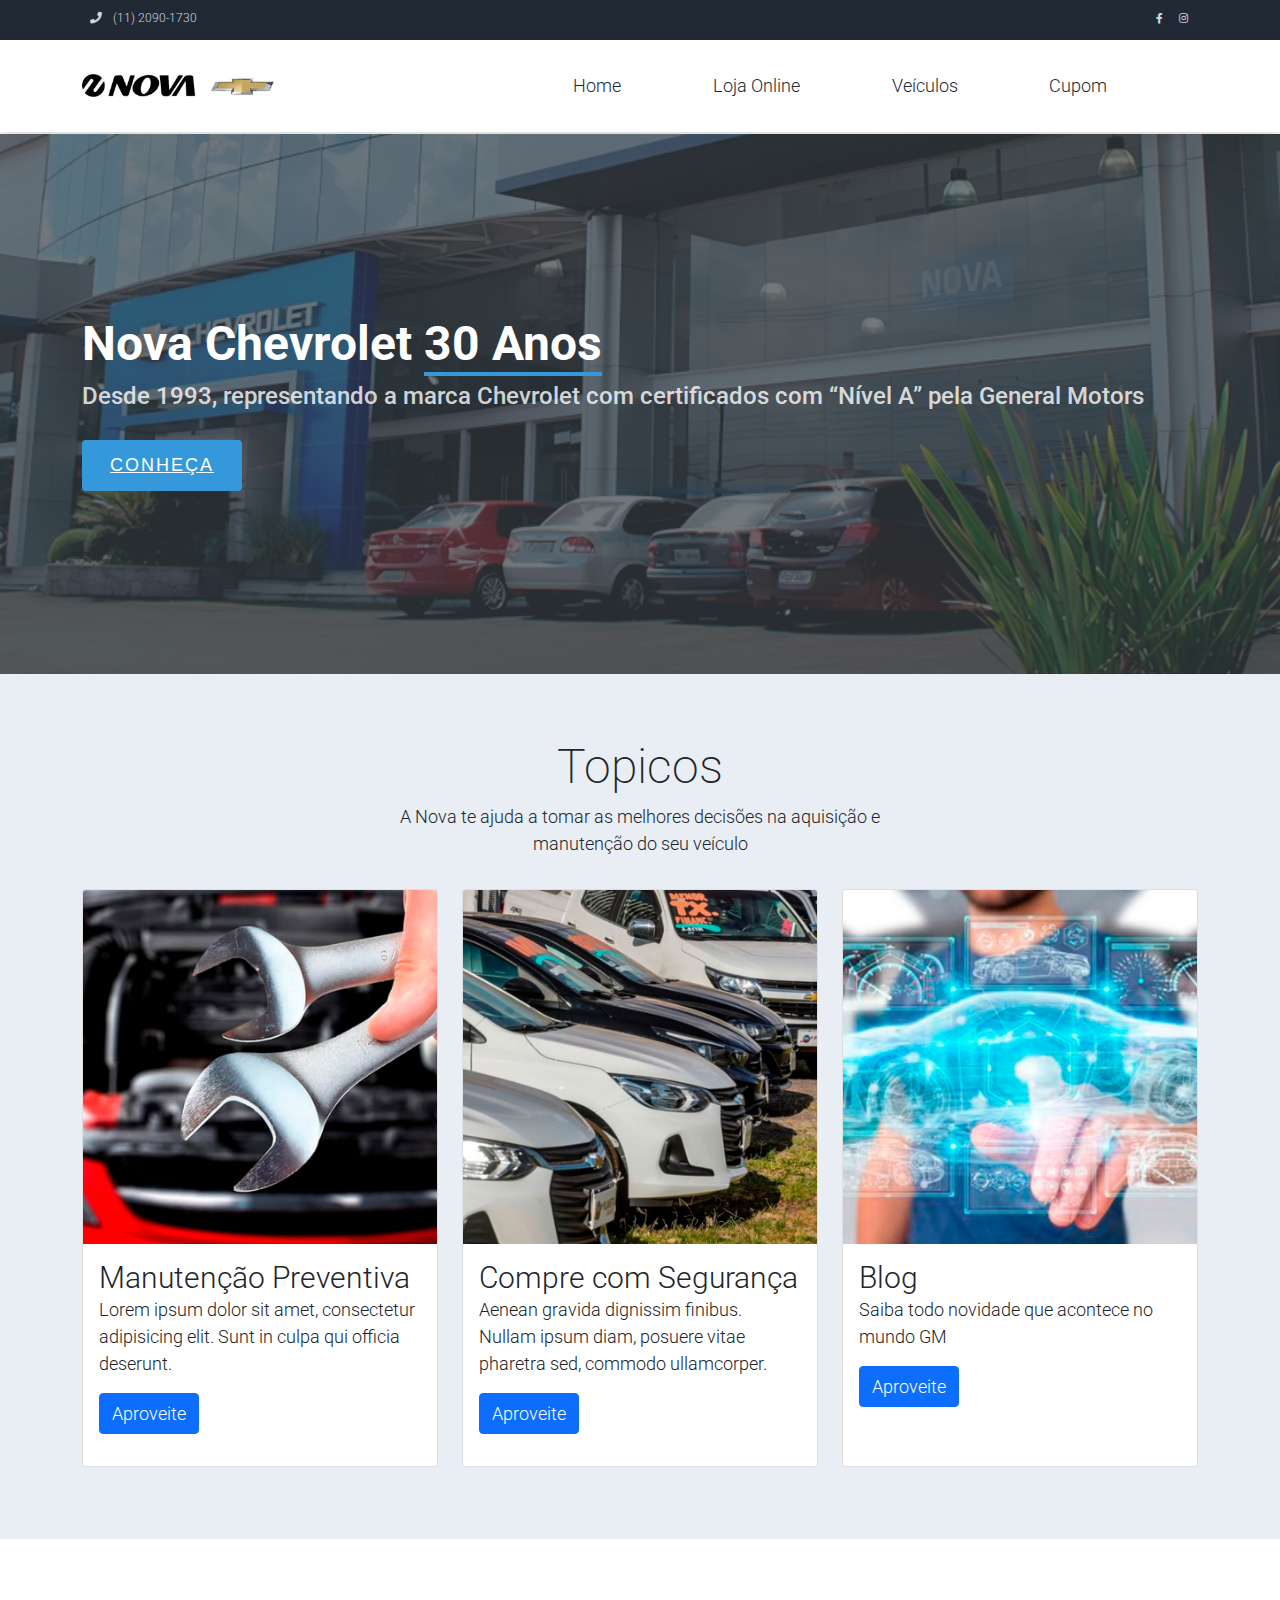
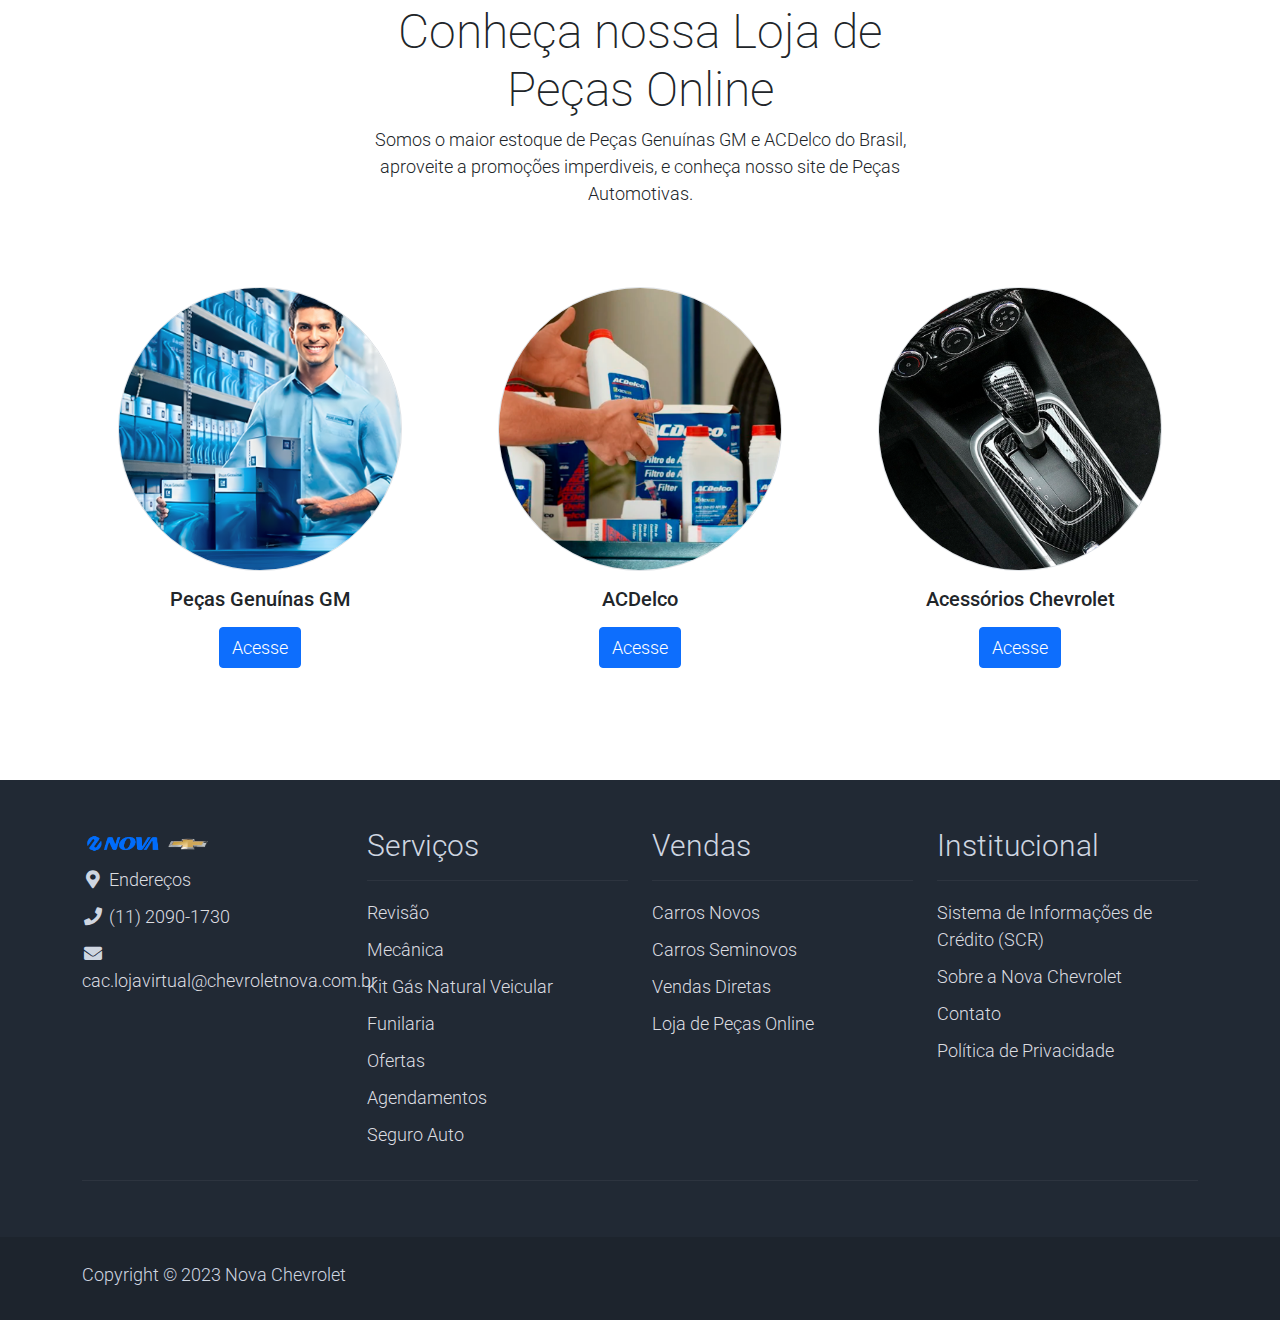
==== index.html @ c697d693 "First Commit" ====
<!DOCTYPE html>
<html lang="en">

<head>
    <title>Zay Shop eCommerce HTML CSS Template</title>
    <meta charset="utf-8">
    <meta name="viewport" content="width=device-width, initial-scale=1">

    <link rel="apple-touch-icon" href="assets/img/apple-icon.png">
    <link rel="shortcut icon" type="image/x-icon" href="assets/img/favicon.ico">

    <link rel="stylesheet" href="assets/css/bootstrap.min.css">
    <link rel="stylesheet" href="assets/css/templatemo.css">
    <link rel="stylesheet" href="assets/css/custom.css">

    <!-- Load fonts style after rendering the layout styles -->
    <link rel="stylesheet" href="https://fonts.googleapis.com/css2?family=Roboto:wght@100;200;300;400;500;700;900&display=swap">
    <link rel="stylesheet" href="assets/css/fontawesome.min.css">
<!--
    
TemplateMo 559 Zay Shop

https://templatemo.com/tm-559-zay-shop

-->
</head>

<body>
    <!-- Start Top Nav -->
    <nav class="navbar navbar-expand-lg bg-dark navbar-light d-none d-lg-block" id="templatemo_nav_top">
        <div class="container text-light">
            <div class="w-100 d-flex justify-content-between">
                <div>
                    <i class="fa fa-phone mx-2"></i>
                    <a class="navbar-sm-brand text-light text-decoration-none" href="tel:(11)2090-1730">(11) 2090-1730</a>
                </div>
                <div>
                    <a class="text-light" href="https://www.facebook.com/novachevrolet/" target="_blank" rel="sponsored"><i class="fab fa-facebook-f fa-sm fa-fw me-2"></i></a>
                    <a class="text-light" href="https://instagram.com/chevroletnovabr" target="_blank"><i class="fab fa-instagram fa-sm fa-fw me-2"></i></a>
                                      
                </div>
            </div>
        </div>
    </nav>
    <!-- Close Top Nav -->


    <!-- Header -->
    <nav class="navbar navbar-expand-lg navbar-light shadow">
        <div class="container d-flex justify-content-between align-items-center">

            <a class="navbar-brand text-success logo h1 align-self-center" href="index.html">
                <img src="[data-uri]" class="img-fluid" width="50%" alt="logo">
            </a>

            <button class="navbar-toggler border-0" type="button" data-bs-toggle="collapse" data-bs-target="#templatemo_main_nav" aria-controls="navbarSupportedContent" aria-expanded="false" aria-label="Toggle navigation">
                <span class="navbar-toggler-icon"></span>
            </button>

            <div class="align-self-center collapse navbar-collapse flex-fill  d-lg-flex justify-content-lg-between" id="templatemo_main_nav">
                <div class="flex-fill">
                    <ul class="nav navbar-nav d-flex justify-content-between mx-lg-auto">
                        <li class="nav-item">
                            <a class="nav-link" href="index.html">Home</a>
                        </li>
                        <li class="nav-item">
                            <a class="nav-link" href="https://loja.chevroletnova.com.br/">Loja Online</a>
                        </li>
                        <li class="nav-item">
                            <a class="nav-link" href="https://www.chevroletnova.com.br/">Veículos</a>
                        </li>
                        <li class="nav-item">
                            <a class="nav-link" href="https://www.novapecachevrolet.com.br/cupom.html">Cupom</a>
                        </li>
                    </ul>
                </div>
                <div class="navbar align-self-center d-flex">
                    <div class="d-lg-none flex-sm-fill mt-3 mb-4 col-7 col-sm-auto pr-3">
                        <div class="input-group">
                            <input type="text" class="form-control" id="inputMobileSearch" placeholder="Search ...">
                            <div class="input-group-text">
                                <i class="fa fa-fw fa-search"></i>
                            </div>
                        </div>
                    </div>
                    
                </div>
            </div>

        </div>
    </nav>
    <!-- Close Header -->

    <!-- Modal -->
    <div class="modal fade bg-white" id="templatemo_search" tabindex="-1" role="dialog" aria-labelledby="exampleModalLabel" aria-hidden="true">
        <div class="modal-dialog modal-lg" role="document">
            <div class="w-100 pt-1 mb-5 text-right">
                <button type="button" class="btn-close" data-bs-dismiss="modal" aria-label="Close"></button>
            </div>
            <form action="" method="get" class="modal-content modal-body border-0 p-0">
                <div class="input-group mb-2">
                    <input type="text" class="form-control" id="inputModalSearch" name="q" placeholder="Search ...">
                    <button type="submit" class="input-group-text bg-success text-light">
                        <i class="fa fa-fw fa-search text-white"></i>
                    </button>
                </div>
            </form>
        </div>
    </div>



    <!-- Start Banner Hero -->
    <!---
    <div id="template-mo-zay-hero-carousel" class="carousel slide" data-bs-ride="carousel" id="car">
        <ol class="carousel-indicators">
            <li data-bs-target="#template-mo-zay-hero-carousel" data-bs-slide-to="0" class="active"></li>
            <li data-bs-target="#template-mo-zay-hero-carousel" data-bs-slide-to="1"></li>
            <li data-bs-target="#template-mo-zay-hero-carousel" data-bs-slide-to="2"></li>
        </ol>
        
    <div class="carousel-inner">
            <div class="carousel-item active">
                <div class="container">
                    <div class="row p-5">
                        <div class="mx-auto col-md-8 col-lg-6 order-lg-last">
                            <img class="img-fluid" src="./assets/img/30-ANOS-MENOR.png " alt="#">
                        </div>
                        <div class="col-lg-6 mb-0 d-flex align-items-center">
                            <div class="text-align-left align-self-center">
                                <h2 class="h2 text-success"><b>Nova Chevrolet</b> 30 anos</h2>
                                <h3 class="h2">Desde 1993 sendo excelência em vendas </h3>
                                <p>
                                    O Grupo Nova, que desde 1993, representa a marca Chevrolet conta com Unidades certificadas com “Nível A” pela General Motors nas cidades de São Paulo, Ribeirão Preto, Campinas e São José do Rio Preto <a rel="sponsored" class="text-success" href="https://templatemo.com" target="_blank"> Saiba mais</a>
                                   
                                </p>
                            </div>
                        </div>
                    </div>
                </div>
            </div>
            <div class="carousel-item">
                <div class="container">
                    <div class="row p-5">
                        <div class="mx-auto col-md-8 col-lg-6 order-lg-last">
                            <img class="img-fluid" src="./assets/img/banner_img_02.jpg" alt="">
                        </div>
                        <div class="col-lg-6 mb-0 d-flex align-items-center">
                            <div class="text-align-left">
                                <h1 class="h1">Manutenção Preventiva</h1>
                                <h3 class="h2">Saíba como evitar imprevistos</h3>
                                <p>
                                    Conselhos sobre a importância da manutenção, e orientações sobre verificações regulares, troca de óleo, inspeção de freios, pneus e outros componentes.
                                    <a rel="sponsored" class="text-success" href="https://templatemo.com" target="_blank"> Saiba mais</a>
                                </p>
                            </div>
                        </div>
                    </div>
                </div>
            </div>
            <div class="carousel-item">
                <div class="container">
                    <div class="row p-5">
                        <div class="mx-auto col-md-8 col-lg-6 order-lg-last">
                            <img class="img-fluid" src="./assets/img/banner_img_03.jpg" alt="">
                        </div>
                        <div class="col-lg-6 mb-0 d-flex align-items-center">
                            <div class="text-align-left">
                                <h1 class="h1">Dicas de Compra</h1>
                                <h3 class="h2">Manual prático do Cliente </h3>
                                <p>
                                    Saiba como realizar a verificação de histórico do veículo, avaliação do estado mecânico, troca de seu usado e outros conselhos práticos para uma compra inteligente
                                    <a rel="sponsored" class="text-primary" href="https://templatemo.com" target="_blank"> Saiba mais</a>
                                </p>
                            </div>
                        </div>
                    </div>
                </div>
            </div>
        </div>
        <a class="carousel-control-prev text-decoration-none w-auto ps-3" href="#template-mo-zay-hero-carousel" role="button" data-bs-slide="prev">
            <i class="fas fa-chevron-left"></i>
        </a>
        <a class="carousel-control-next text-decoration-none w-auto pe-3" href="#template-mo-zay-hero-carousel" role="button" data-bs-slide="next">
            <i class="fas fa-chevron-right"></i>
        </a>
    </div>-->
    
    <!-- End Banner Hero -->
    <section id="hero" class="d-flex flex-column justify-content-center align-items-center">
        <div class="container text-left text-md-left" data-aos="fade-up">
          <h1>Nova Chevrolet <span>30 Anos</span></h1>
          <h2>Desde 1993, representando a marca Chevrolet com certificados com “Nível A” pela General Motors</h2>
          <a href="#about" class="btn-get-started scrollto">CONHEÇA</a>
        </div>
      </section><!-- End Hero -->


    <!-- Start Categories of The Month -->
    
    <!-- End Categories of The Month -->


    <!-- Start Featured Product -->
    <section class="bg-light">
        <div class="container py-5">
            <div class="row text-center py-3">
                <div class="col-lg-6 m-auto">
                    <h1 class="h1">Topicos</h1>
                    <p>
                        A Nova te ajuda a tomar as melhores decisões na aquisição e manutenção do seu veículo
                    </p>
                </div>
            </div>
            <div class="row">
                <div class="col-12 col-md-4 mb-4">
                    <div class="card h-100">
                        <a href="shop-single.html">
                            <img src="./assets/img/PREVENTIVA.png" class="card-img-top" alt="...">
                        </a>
                        <div class="card-body">
                                                     <a href="shop-single.html" class="h2 text-decoration-none text-dark">Manutenção Preventiva</a>
                            <p class="card-text">
                                Lorem ipsum dolor sit amet, consectetur adipisicing elit. Sunt in culpa qui officia deserunt.
                            </p>
                            <p class="text-left"><a class="btn btn-primary">Aproveite</a></p>
                        </div>
                    </div>
                </div>
                <div class="col-12 col-md-4 mb-4">
                    <div class="card h-100">
                        <a href="shop-single.html">
                            <img src="./assets/img/usado.png" class="card-img-top" alt="...">
                        </a>
                        <div class="card-body">
                           <!-- <ul class="list-unstyled d-flex justify-content-between">
                                <li>
                                    <i class="text-warning fa fa-star"></i>
                                    <i class="text-warning fa fa-star"></i>
                                    <i class="text-warning fa fa-star"></i>
                                    <i class="text-muted fa fa-star"></i>
                                    <i class="text-muted fa fa-star"></i>
                                </li>
                                <li class="text-muted text-right">$480.00</li>
                            </ul>-->
                            <a href="shop-single.html" class="h2 text-decoration-none text-dark">Compre com Segurança</a>
                            <p class="card-text">
                                Aenean gravida dignissim finibus. Nullam ipsum diam, posuere vitae pharetra sed, commodo ullamcorper.
                            </p>
                            <p class="text-left"><a class="btn btn-primary">Aproveite</a></p>
                        </div>
                    </div>
                </div>
                <div class="col-12 col-md-4 mb-4">
                    <div class="card h-100">
                        <a href="shop-single.html">
                            <img src="./assets/img/blog.png" class="card-img-top" alt="...">
                        </a>
                        <div class="card-body">
                           <!---- <ul class="list-unstyled d-flex justify-content-between">
                                <li>
                                    <i class="text-warning fa fa-star"></i>
                                    <i class="text-warning fa fa-star"></i>
                                    <i class="text-warning fa fa-star"></i>
                                    <i class="text-warning fa fa-star"></i>
                                    <i class="text-warning fa fa-star"></i>
                                </li>
                                <li class="text-muted text-right">$360.00</li>
                            </ul>-->
                            <a href="shop-single.html" class="h2 text-decoration-none text-dark">Blog</a>
                            <p class="card-text">
                                Saiba todo novidade que acontece no mundo GM
                            </p>
                            <p class="text-left"><a class="btn btn-primary">Aproveite</a></p>
                        </div>
                    </div>
                </div>
            </div>
        </div>
    </section>
    <section class="container py-5">
        <div class="row text-center pt-3">
            <div class="col-lg-6 m-auto">
                <h1 class="h1">Conheça nossa Loja de Peças Online</h1>
                <p>
                    Somos o maior estoque de Peças Genuínas GM e ACDelco do Brasil, aproveite a promoções imperdiveis, e conheça nosso site de Peças Automotivas.
                </p>
            </div>
        </div>
        <div class="row">
            <div class="col-12 col-md-4 p-5 mt-3 ">
                <a href="#"><img src="./assets/img/genuina.png" class="rounded-circle img-fluid border"></a>
                <h5 class="text-center mt-3 mb-3">Peças Genuínas GM</h5>
                <p class="text-center"><a class="btn btn-primary">Acesse</a></p>
            </div>
            <div class="col-12 col-md-4 p-5 mt-3">
                <a href="#"><img src="./assets/img/acdelco.png" class="rounded-circle img-fluid border"></a>
                <h2 class="h5 text-center mt-3 mb-3">ACDelco</h2>
                <p class="text-center"><a class="btn btn-primary">Acesse</a></p>
            </div>
            <div class="col-12 col-md-4 p-5 mt-3">
                <a href="#"><img src="./assets/img/ACESSORIO.png" class="rounded-circle img-fluid border"></a>
                <h2 class="h5 text-center mt-3 mb-3">Acessórios Chevrolet</h2>
                <p class="text-center"><a class="btn btn-primary">Acesse</a></p>
            </div>
        </div>
    </section>
    <!-- End Featured Product -->


    <!-- Start Footer -->
    <footer class="bg-dark" id="tempaltemo_footer">
        <div class="container">
            <div class="row">

                <div class="col-md-3 pt-5">
                                    <img src="assets/img/logo Nova Azul.png" class="img-fluid" width="50%" alt="logo">

                    <ul class="list-unstyled text-light footer-link-list">
                        <li>
                            <i class="fas fa-map-marker-alt fa-fw"></i>
                            <a href="https://www.chevroletnova.com.br/nossas-lojas" id="postal">Endereços</a>
                        </li>
                        <li>
                            <i class="fa fa-phone fa-fw"></i>
                            <a class="text-decoration-none" href="tel:(11)2090-1730">(11) 2090-1730</a>
                        </li>
                        <li>
                            <i class="fa fa-envelope fa-fw"></i>
                            <a class="text-decoration-none" href="mailto:info@company.com">cac.lojavirtual@chevroletnova.com.br</a>
                        </li>
                    </ul>
                </div>

                <div class="col-md-3 pt-5">
                    <h2 class="h2 text-light border-bottom pb-3 border-light">Serviços</h2>
                    <ul class="list-unstyled text-light footer-link-list">
                        <li><a class="text-decoration-none" href="#">Revisão</a></li>
                        <li><a class="text-decoration-none" href="#">Mecânica</a></li>
                        <li><a class="text-decoration-none" href="#">Kit Gás Natural Veicular</a></li>
                        <li><a class="text-decoration-none" href="#">Funilaria</a></li>
                        <li><a class="text-decoration-none" href="#">Ofertas</a></li>
                        <li><a class="text-decoration-none" href="#">Agendamentos</a></li>
                        <li><a class="text-decoration-none" href="#">Seguro Auto</a></li>
                    </ul>
                </div>

                <div class="col-md-3 pt-5">
                    <h2 class="h2 text-light border-bottom pb-3 border-light">Vendas</h2>
                    <ul class="list-unstyled text-light footer-link-list">
                        <li><a class="text-decoration-none" href="#">Carros Novos</a></li>
                        <li><a class="text-decoration-none" href="#">Carros Seminovos</a></li>
                        <li><a class="text-decoration-none" href="#">Vendas Diretas</a></li>
                        <li><a class="text-decoration-none" href="#">Loja de Peças Online</a></li>
                        
                    </ul>
                </div>
                <div class="col-md-3 pt-5">
                    <h2 class="h2 text-light border-bottom pb-3 border-light">Institucional</h2>
                    <ul class="list-unstyled text-light footer-link-list">
                        <li><a class="text-decoration-none" href="#">Sistema de Informações de Crédito (SCR)</a></li>
                        <li><a class="text-decoration-none" href="#">Sobre a Nova Chevrolet</a></li>
                        <li><a class="text-decoration-none" href="#">Contato</a></li>
                        <li><a class="text-decoration-none" href="#">Política de Privacidade</a></li>
                    </ul>
                </div>

            </div>

            <div class="row text-light mb-3">
                <div class="col-12 mb-3">
                    <div class="w-100 my-3 border-top border-light"></div>
                </div>
               
                <div class="col-auto">
                    <label class="sr-only" for="subscribeEmail">Email address</label>
                    <div class="input-group mb-2">
                        
                    </div>
                </div>
            </div>
        </div>

        <div class="w-100 bg-black py-3">
            <div class="container">
                <div class="row pt-2">
                    <div class="col-12">
                        <p class="text-left text-light">
                            Copyright &copy; 2023 Nova Chevrolet
                            
                        </p>
                    </div>
                </div>
            </div>
        </div>

    </footer>
    <!-- End Footer -->

    <!-- Start Script -->
    <script>
        let currentIndex = 0;
        const banners = document.querySelectorAll('.banner');
        const totalBanners = banners.length;

        function changeBanner() {
            banners[currentIndex].style.display = 'none';

            currentIndex++;

            if (currentIndex >= totalBanners) {
                currentIndex = 0;
            }

            banners[currentIndex].style.display = 'block';
        }

        setInterval(changeBanner, 3000); // Altera o banner a cada 3 segundos
    </script>
    <script src="assets/js/jquery-1.11.0.min.js"></script>
    <script src="assets/js/jquery-migrate-1.2.1.min.js"></script>
    <script src="assets/js/bootstrap.bundle.min.js"></script>
    <script src="assets/js/templatemo.js"></script>
    <script src="assets/js/custom.js"></script>
    
    <!-- End Script -->
</body>

</html>
---- assets/css/templatemo.css ----
/*

TemplateMo 559 Zay Shop

https://templatemo.com/tm-559-zay-shop

---------------------------------------------
Table of contents
------------------------------------------------
1. Typography
2. General
3. Nav
4. Hero Carousel
5. Accordion
6. Shop
7. Product
8. Carousel Hero
9. Carousel Brand
10. Services
11. Contact map
12. Footer
13. Small devices (landscape phones, 576px and up)
14. Medium devices (tablets, 768px and up)
15. Large devices (desktops, 992px and up)
16. Extra large devices (large desktops, 1200px and up)
--------------------------------------------- */




/* Typography */
body, ul, li, p, a, label, input, div {
  font-family: 'Roboto', sans-serif;
  font-size: 18px !important;
  font-weight: 300 !important;
}
.h1 {
  font-family: 'Roboto', sans-serif;
  font-size: 48px !important;
  font-weight: 200 !important;
}
.h2 {
  font-family: 'Roboto', sans-serif;
  font-size: 30px !important;
  font-weight: 300;
}
.h3 {
  font-family: 'Roboto', sans-serif;
  font-size: 22px !important;
}
/* General */
.logo { font-weight: 500 !important;}
.text-warning {  color: #ede861 !important;}
.text-muted { color: #bcbcbc !important;}
.text-success { color: #59ab6e !important;}
.text-light { color: #cfd6e1 !important;}
.bg-dark { background-color: #212934 !important;}
.bg-light { background-color: #e9eef5 !important;}
.bg-black { background-color: #1d242d !important;}
.bg-success { background-color: #59ab6e !important;}
.btn-success {
  background-color: #59ab6e !important;
  border-color: #56ae6c !important;
}
.pagination .page-link:hover {color: #000;}
.pagination .page-link:hover, .pagination .page-link.active {
  background-color: #69bb7e;
  color: #fff;
}
/* Nav */
#templatemo_nav_top { min-height: 40px;}
#templatemo_nav_top * { font-size: .9em !important;}
#templatemo_main_nav a { color: #212934;}
#templatemo_main_nav a:hover { color: #69bb7e;}
#templatemo_main_nav .navbar .nav-icon { margin-right: 20px;}

/* Hero Carousel */
#template-mo-zay-hero-carousel { background: #efefef !important;}
/* Accordion */
.templatemo-accordion a { color: #000;}
.templatemo-accordion a:hover { color: #333d4a;}
/* Shop */
.shop-top-menu a:hover { color: #69bb7e !important;}
/* Product */
.product-wap { box-shadow: 0px 5px 10px 0px rgba(0, 0, 0, 0.10);}
.product-wap .product-color-dot.color-dot-red { background:#f71515;}
.product-wap .product-color-dot.color-dot-blue { background:#6db4fe;}
.product-wap .product-color-dot.color-dot-black { background:#000000;}
.product-wap .product-color-dot.color-dot-light { background:#e0e0e0;}
.product-wap .product-color-dot.color-dot-green { background:#0bff7e;}
.card.product-wap .card .product-overlay {
  background: rgba(0,0,0,.2);
  visibility: hidden;
  opacity: 0;
  transition: .3s;
}
.card.product-wap:hover .card .product-overlay {
  visibility: visible;
  opacity: 1;
}
.card.product-wap a { color: #000;}
#carousel-related-product .slick-slide:focus { outline: none !important;}
#carousel-related-product .slick-dots li button:before {
  font-size: 15px;
  margin-top: 20px;
}
/* Brand */
.brand-img {
  filter: grayscale(100%);
  opacity: 0.5;
  transition: .5s;
}
.brand-img:hover {
  filter: grayscale(0%);
  opacity: 1;
}
/* Carousel Hero */
#template-mo-zay-hero-carousel .carousel-indicators li {
  margin-top: -50px;
  background-color: #59ab6e;
}
#template-mo-zay-hero-carousel .carousel-control-next i,
#template-mo-zay-hero-carousel .carousel-control-prev i {
  color: #59ab6e !important;
  font-size: 2.8em !important;
}
/* Carousel Brand */
.tempaltemo-carousel .h1 {
  font-size: .5em !important;
  color: #000 !important;
}
/* Services */
.services-icon-wap {transition: .3s;}
.services-icon-wap:hover, .services-icon-wap:hover i {color: #fff;}
.services-icon-wap:hover {background: #69bb7e;}
/* Contact map */
.leaflet-control a, .leaflet-control { font-size: 10px !important;}
.form-control { border: 1px solid #e8e8e8;}
/* Footer */
#tempaltemo_footer a { color: #dcdde1;}
#tempaltemo_footer a:hover { color: #68bb7d;}
#tempaltemo_footer ul.footer-link-list li { padding-top: 10px;}
#tempaltemo_footer ul.footer-icons li {
  width: 2.6em;
  height: 2.6em;
  line-height: 2.6em;
}
#tempaltemo_footer ul.footer-icons li:hover {
  background-color: #cfd6e1;
  transition: .5s;
}
#tempaltemo_footer ul.footer-icons li:hover i {
  color: #212934;
  transition: .5s;
}
#tempaltemo_footer .border-light { border-color: #2d343f !important;}
/*
// Extra small devices (portrait phones, less than 576px)
// No media query since this is the default in Bootstrap
*/
/* Small devices (landscape phones, 576px and up)*/
.product-wap .h3, .product-wap li, .product-wap i, .product-wap p {
  font-size: 12px !important;
}
.product-wap .product-color-dot {
  width: 6px;
  height: 6px;
}

@media (min-width: 576px) {
  .tempaltemo-carousel .h1 { font-size: 1em !important;}
}

/*// Medium devices (tablets, 768px and up)*/
@media (min-width: 768px) {
  #templatemo_main_nav .navbar-nav {max-width: 450px;}
 }

/* Large devices (desktops, 992px and up)*/
@media (min-width: 992px) {
  #templatemo_main_nav .navbar-nav {max-width: 550px;}
  #template-mo-zay-hero-carousel .carousel-item {min-height: 30rem !important;}
  .product-wap .h3, .product-wap li, .product-wap i, .product-wap p {font-size: 18px !important;}
  .product-wap .product-color-dot {
    width: 12px;
    height: 12px;
  }
}

/* Extra large devices (large desktops, 1200px and up)*/
@media (min-width: 1200px) {}
---- assets/css/custom.css ----
#hero {
    width: 100%;
    height: 60vh;
    background: url("../img/hero-bg.png") center center;
    background-size: cover;
    position: relative;
    margin-top: 2px;
    padding: 0;
  }

  #postal{
    text-decoration: none;
  }
  
  #hero:before {
    content: "";
    background: rgba(56, 64, 70, 0.7);
    position: absolute;
    bottom: 0;
    top: 0;
    left: 0;
    right: 0;
  }
  
  #hero .container {
    z-index: 2;
  }
  
  #hero h1 {
    margin: 0 0 10px 0;
    font-size: 48px;
    font-weight: 700;
    line-height: 56px;
    color: #fff;
  }
  
  #hero h1 span {
    border-bottom: 4px solid #3498db;
  }
  
  #hero h2 {
    color: rgba(255, 255, 255, 0.8);
    margin-bottom: 30px;
    font-size: 24px;
  }
  
  #hero .btn-get-started {
    font-family: "Poppins", sans-serif;
    font-weight: 400;
    font-size: 13px;
    letter-spacing: 2px;
    display: inline-block;
    padding: 12px 28px;
    border-radius: 4px;
    transition: ease-in-out 0.3s;
    color: #fff;
    background: #3498db;
    text-transform: uppercase;
  }
  
  #hero .btn-get-started:hover {
    background: #4ea5e0;
  }
  
  @media (max-width: 992px) {
    #hero {
      height: calc(100vh - 70px);
    }
  }
  
  @media (max-width: 768px) {
    #hero h1 {
      font-size: 30px;
      line-height: 36px;
    }
  
    #hero h2 {
      font-size: 18px;
      line-height: 24px;
      margin-bottom: 30px;
    }
  }
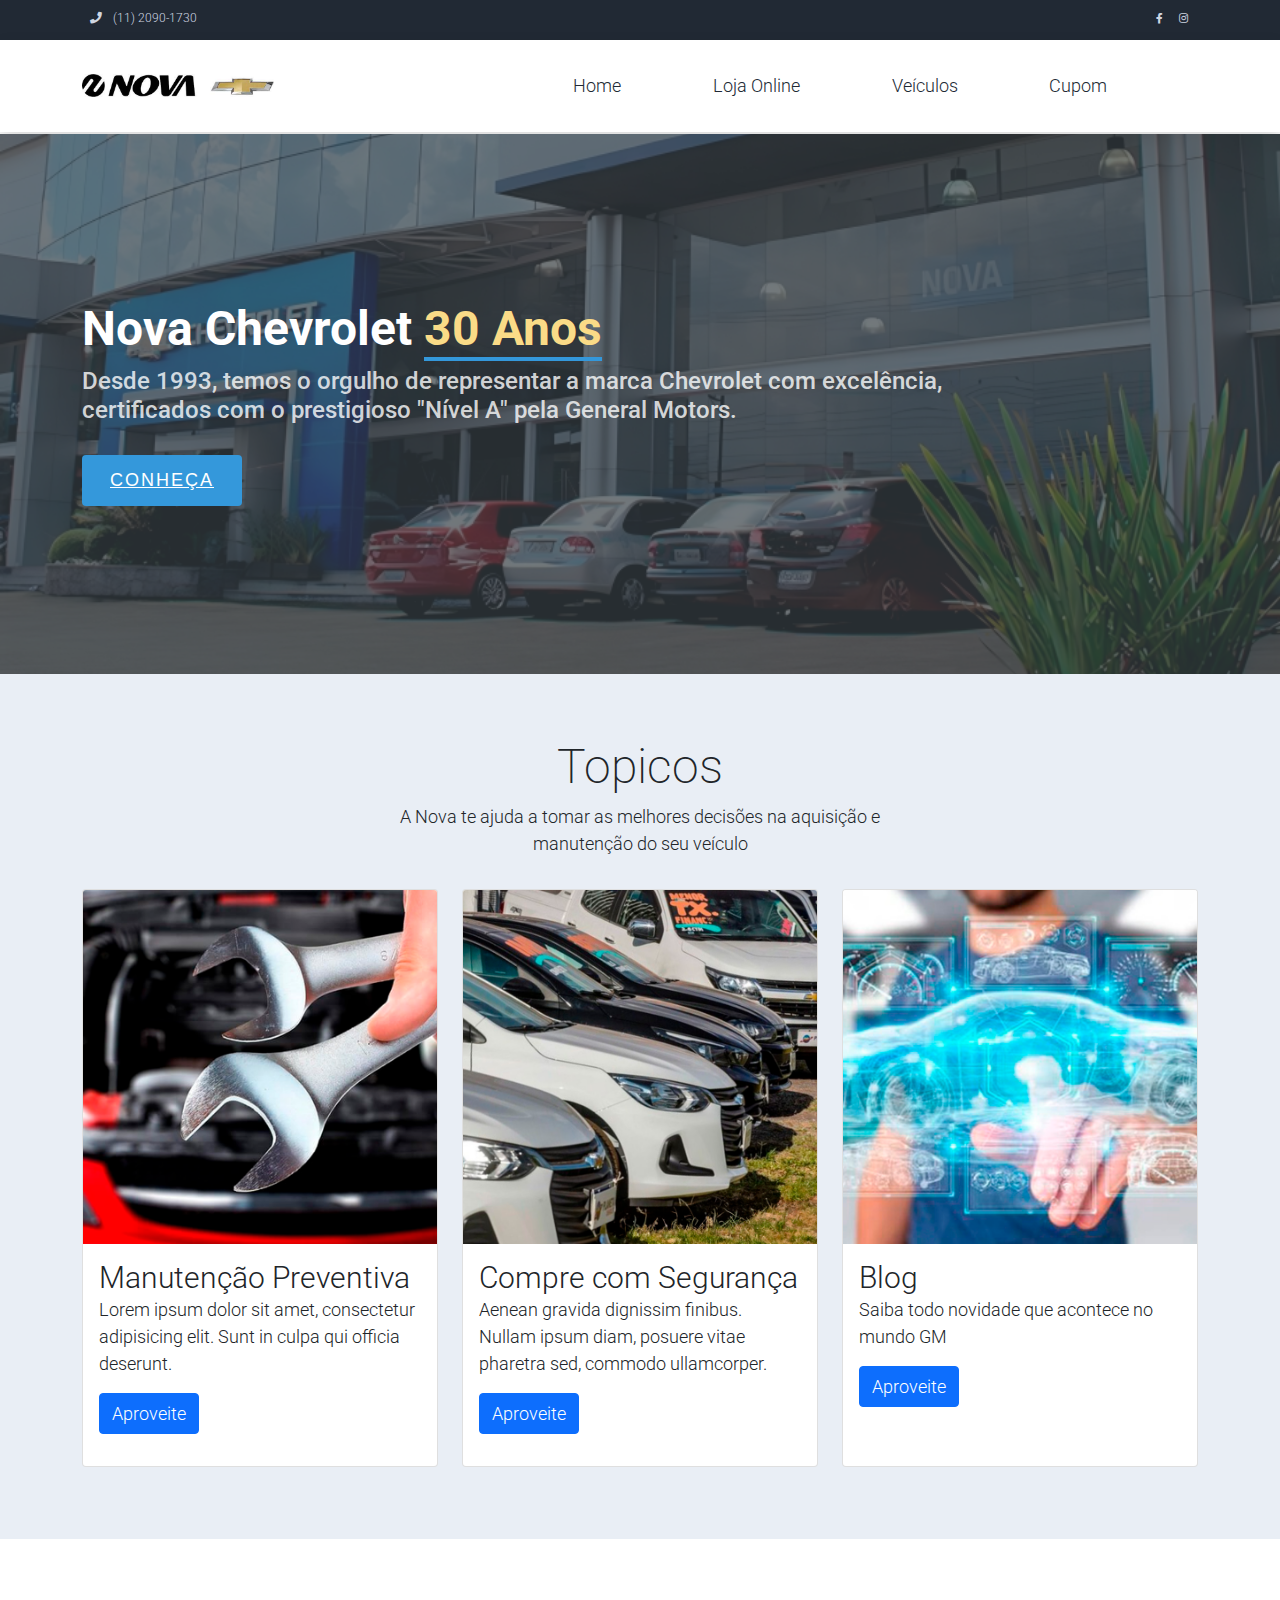
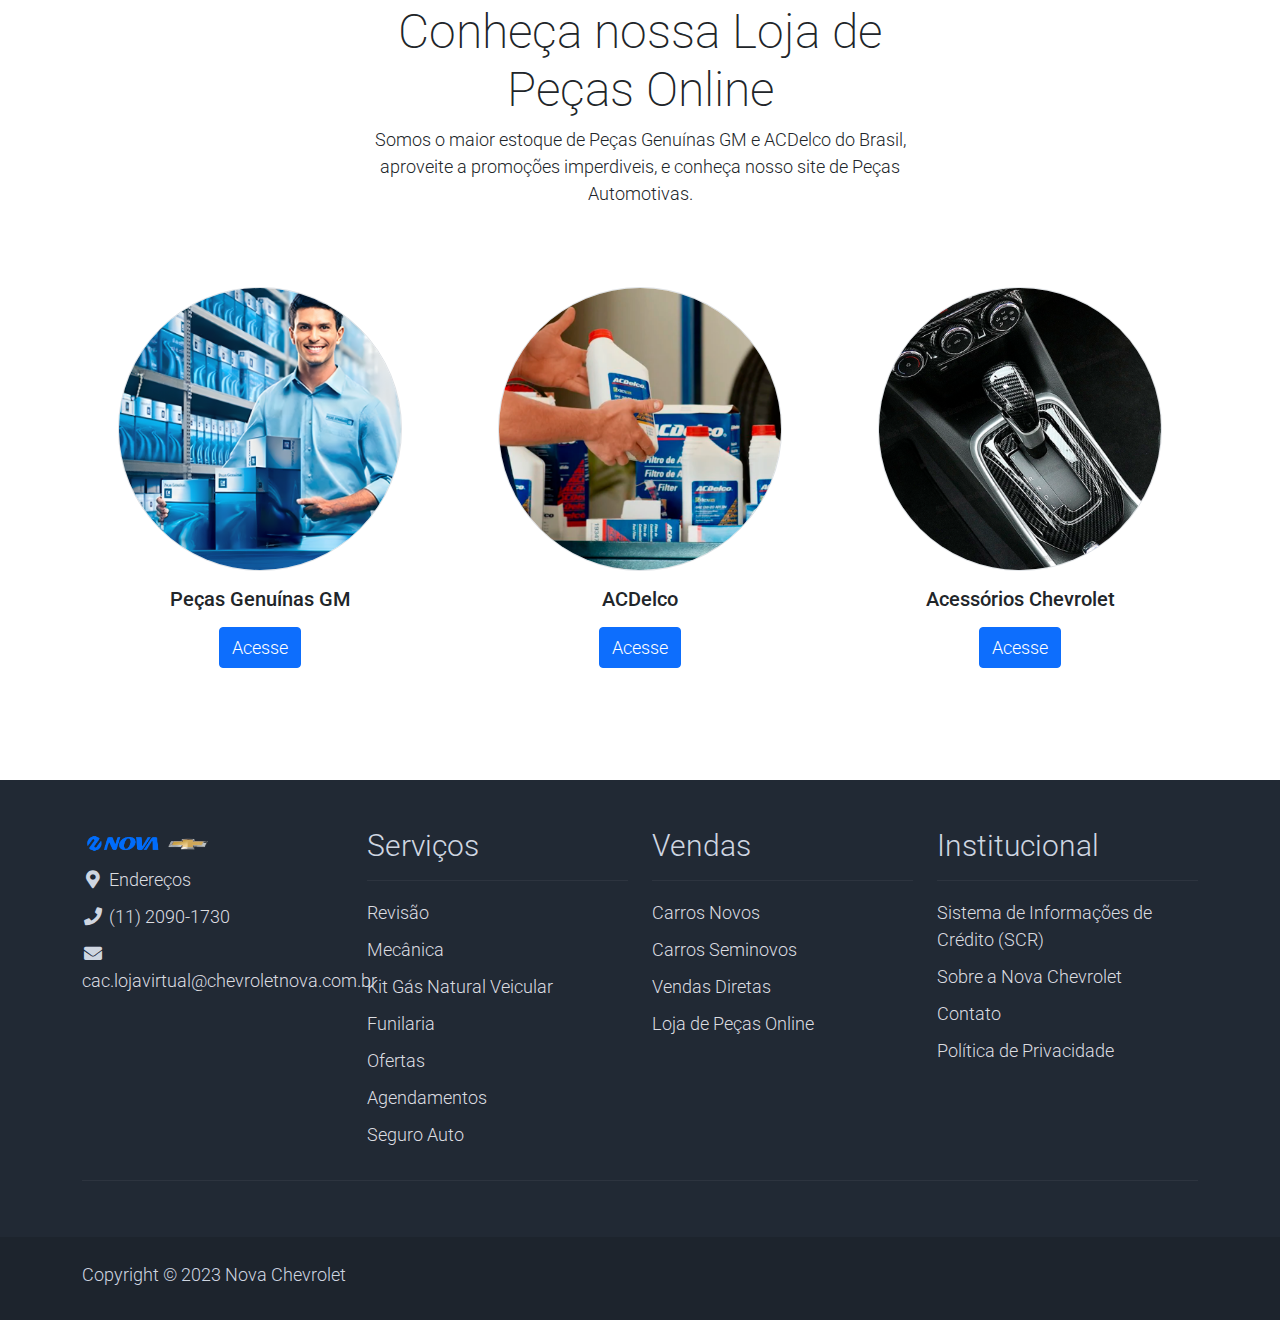
==== commit f04584ea: "Segundo commit" ====
--- a/index.html
+++ b/index.html
@@ -1,13 +1,14 @@
 <!DOCTYPE html>
-<html lang="en">
+<html lang="pt-br">
 
 <head>
-    <title>Zay Shop eCommerce HTML CSS Template</title>
+    <title>Nova Chevrolet Landing Page</title>
     <meta charset="utf-8">
     <meta name="viewport" content="width=device-width, initial-scale=1">
+    <meta name="description" content="Descubra a excelência em peças automotivas na Nova Chevrolet. Encontre uma ampla seleção de peças genuínas e acessórios de alta qualidade para o seu veículo. Navegue pela nossa Landing Page e eleve a performance do seu carro com confiança. Peças originais, qualidade incomparável - Nova Chevrolet, sua concessionária de confiança para peças automotivas de primeira linha">
 
     <link rel="apple-touch-icon" href="assets/img/apple-icon.png">
-    <link rel="shortcut icon" type="image/x-icon" href="assets/img/favicon.ico">
+    <link rel="icon" type="image/x-icon" href="https://i.postimg.cc/wjzsghQZ/Favicon-Nova.png">
 
     <link rel="stylesheet" href="assets/css/bootstrap.min.css">
     <link rel="stylesheet" href="assets/css/templatemo.css">
@@ -189,8 +190,8 @@
     <!-- End Banner Hero -->
     <section id="hero" class="d-flex flex-column justify-content-center align-items-center">
         <div class="container text-left text-md-left" data-aos="fade-up">
-          <h1>Nova Chevrolet <span>30 Anos</span></h1>
-          <h2>Desde 1993, representando a marca Chevrolet com certificados com “Nível A” pela General Motors</h2>
+          <h1 >Nova Chevrolet <span style="color:rgb(250, 219, 135)">30 Anos</span></h1>
+          <h2>Desde 1993, temos o orgulho de representar a marca Chevrolet com excelência, <br>certificados com o prestigioso "Nível A" pela General Motors.</h2>
           <a href="#about" class="btn-get-started scrollto">CONHEÇA</a>
         </div>
       </section><!-- End Hero -->
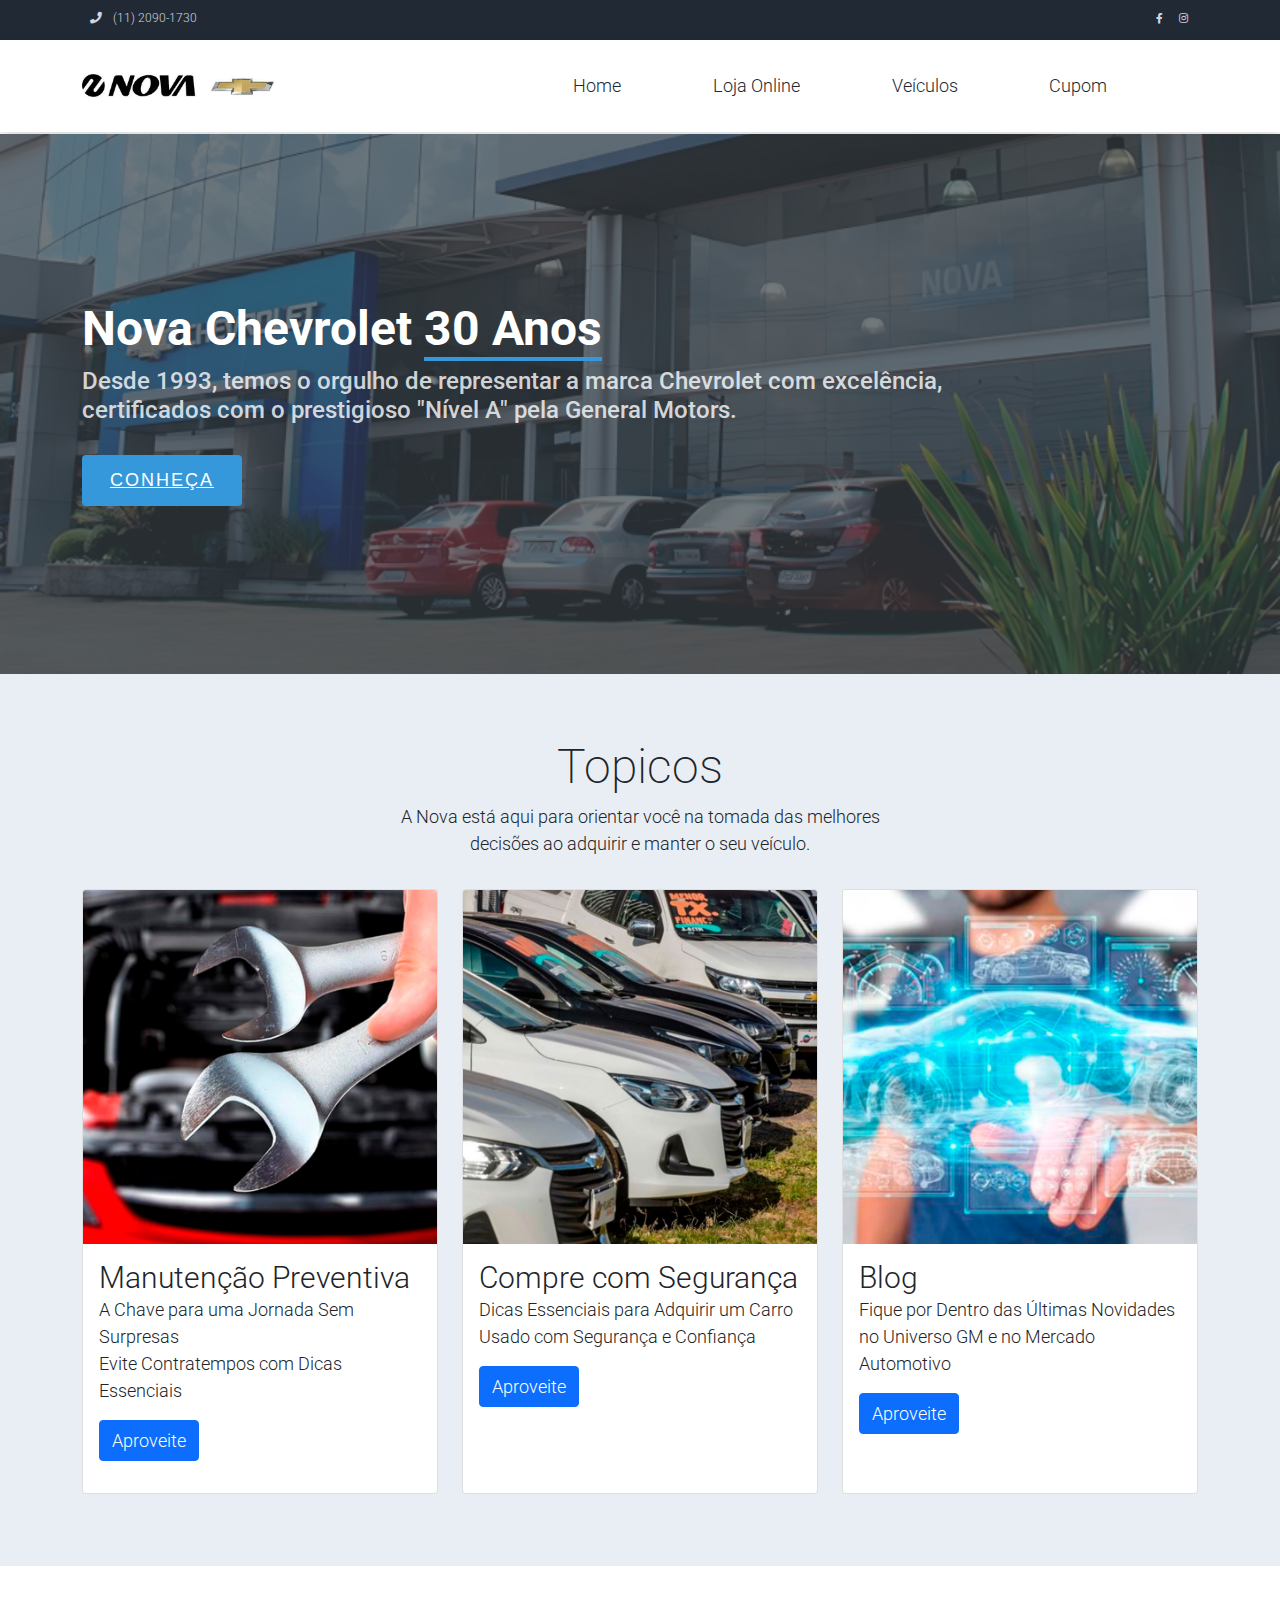
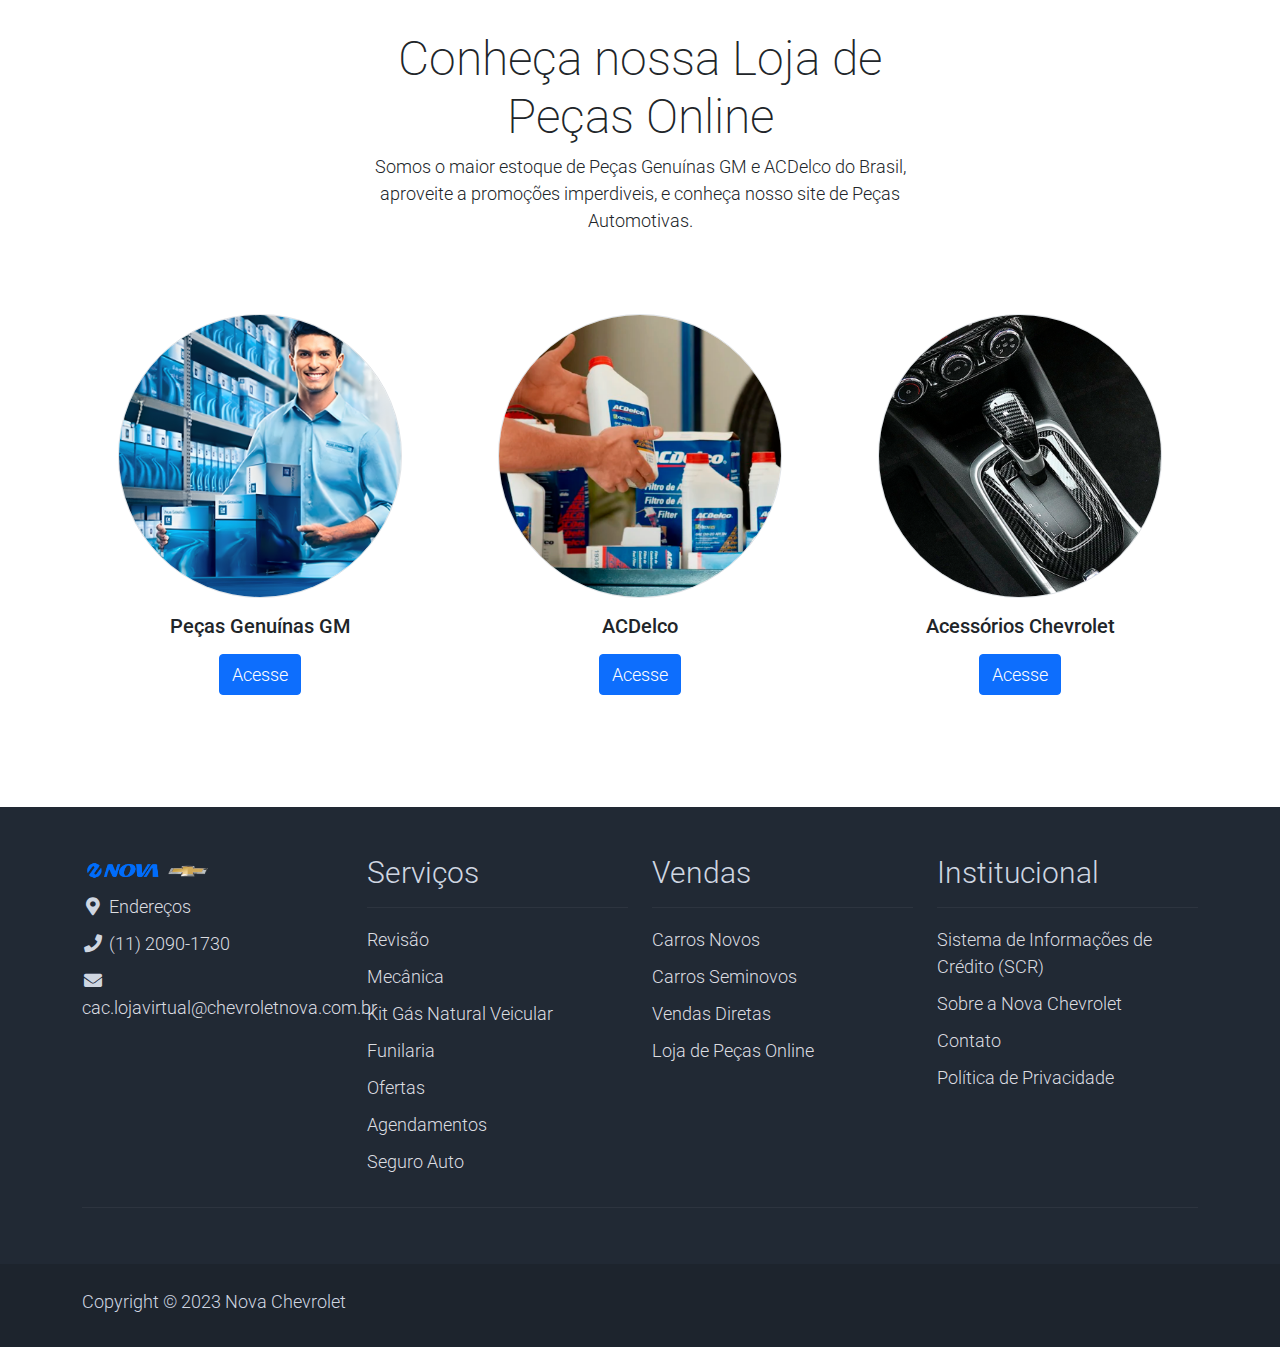
==== commit 84454126: "Remover Sublinhado" ====
--- a/index.html
+++ b/index.html
@@ -190,7 +190,7 @@
     <!-- End Banner Hero -->
     <section id="hero" class="d-flex flex-column justify-content-center align-items-center">
         <div class="container text-left text-md-left" data-aos="fade-up">
-          <h1 >Nova Chevrolet <span style="color:rgb(250, 219, 135)">30 Anos</span></h1>
+          <h1 >Nova Chevrolet <span >30 Anos</span></h1>
           <h2>Desde 1993, temos o orgulho de representar a marca Chevrolet com excelência, <br>certificados com o prestigioso "Nível A" pela General Motors.</h2>
           <a href="#about" class="btn-get-started scrollto">CONHEÇA</a>
         </div>
@@ -209,7 +209,7 @@
                 <div class="col-lg-6 m-auto">
                     <h1 class="h1">Topicos</h1>
                     <p>
-                        A Nova te ajuda a tomar as melhores decisões na aquisição e manutenção do seu veículo
+                        A Nova está aqui para orientar você na tomada das melhores decisões ao adquirir e manter o seu veículo.
                     </p>
                 </div>
             </div>
@@ -222,7 +222,7 @@
                         <div class="card-body">
                                                      <a href="shop-single.html" class="h2 text-decoration-none text-dark">Manutenção Preventiva</a>
                             <p class="card-text">
-                                Lorem ipsum dolor sit amet, consectetur adipisicing elit. Sunt in culpa qui officia deserunt.
+                                A Chave para uma Jornada Sem Surpresas <br>Evite Contratempos com Dicas Essenciais
                             </p>
                             <p class="text-left"><a class="btn btn-primary">Aproveite</a></p>
                         </div>
@@ -246,7 +246,7 @@
                             </ul>-->
                             <a href="shop-single.html" class="h2 text-decoration-none text-dark">Compre com Segurança</a>
                             <p class="card-text">
-                                Aenean gravida dignissim finibus. Nullam ipsum diam, posuere vitae pharetra sed, commodo ullamcorper.
+                                Dicas Essenciais para Adquirir um Carro Usado com Segurança e Confiança
                             </p>
                             <p class="text-left"><a class="btn btn-primary">Aproveite</a></p>
                         </div>
@@ -270,7 +270,7 @@
                             </ul>-->
                             <a href="shop-single.html" class="h2 text-decoration-none text-dark">Blog</a>
                             <p class="card-text">
-                                Saiba todo novidade que acontece no mundo GM
+                                Fique por Dentro das Últimas Novidades no Universo GM e no Mercado Automotivo
                             </p>
                             <p class="text-left"><a class="btn btn-primary">Aproveite</a></p>
                         </div>
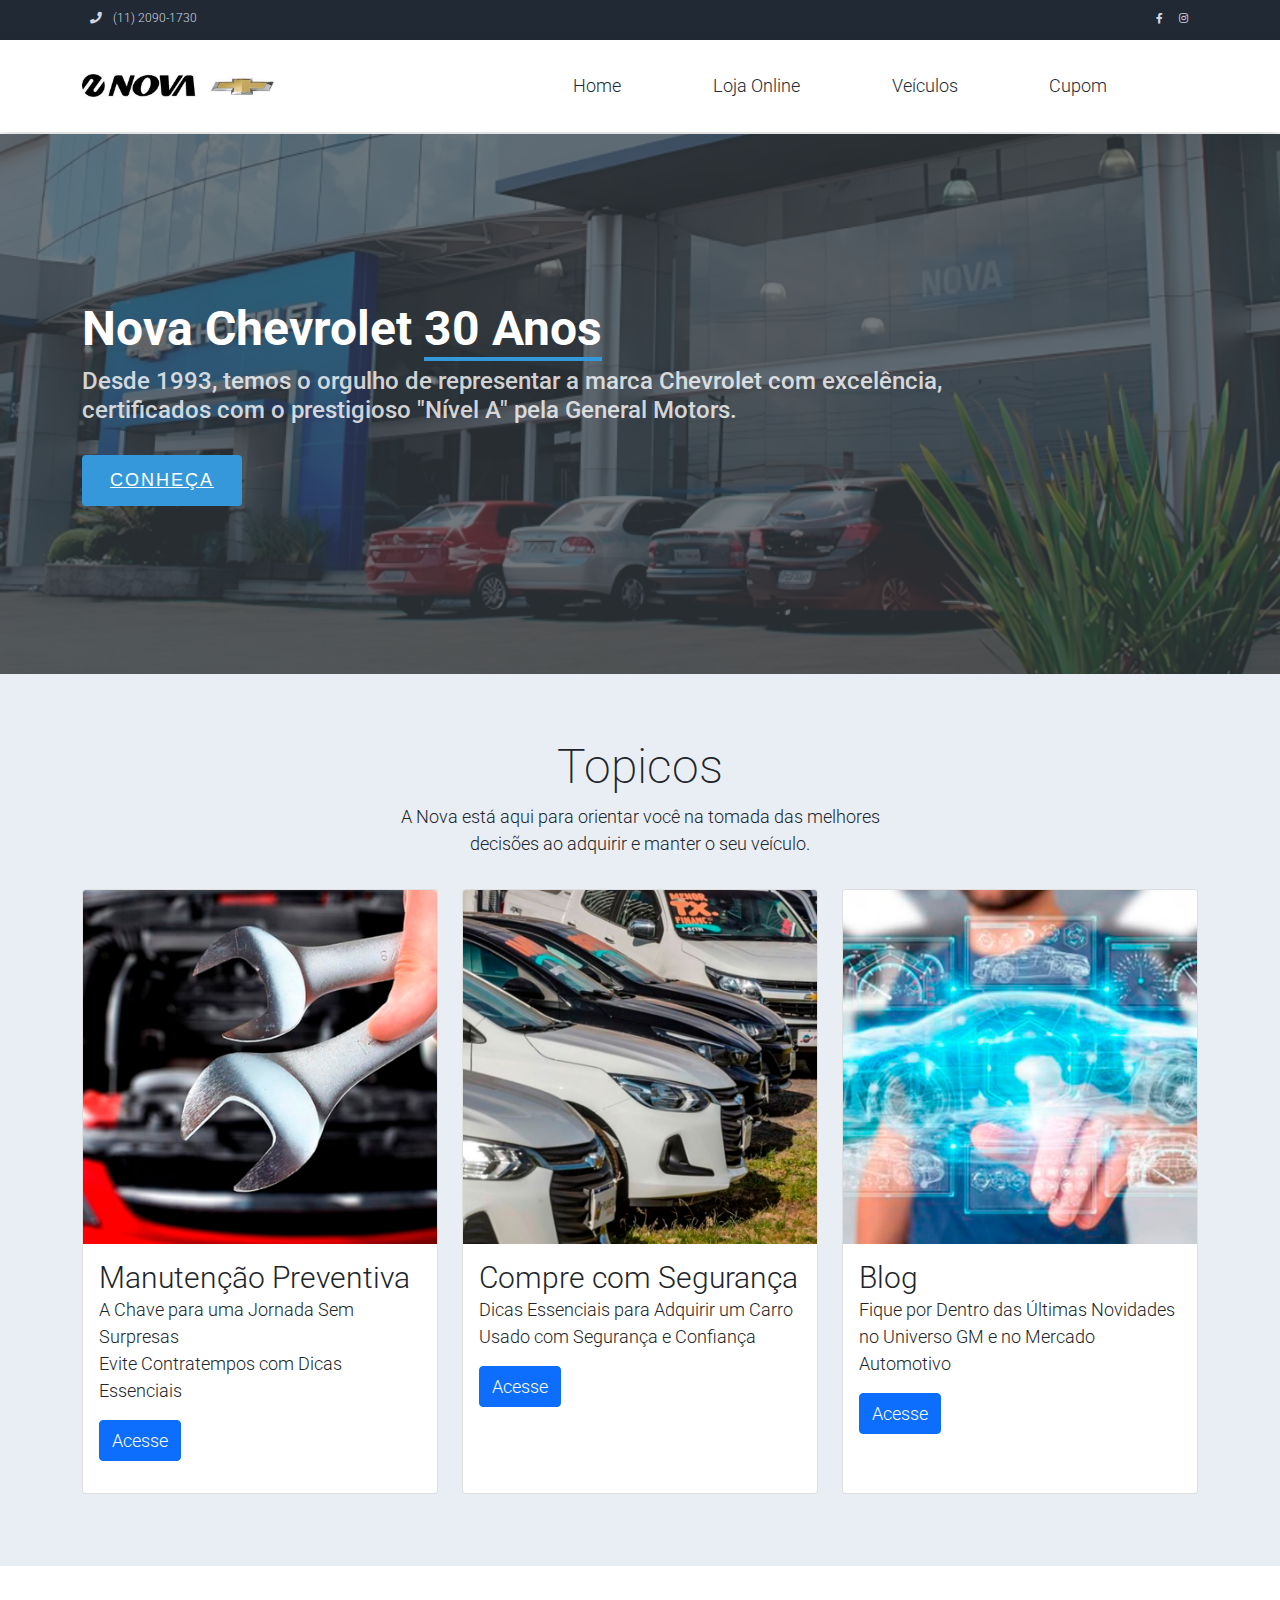
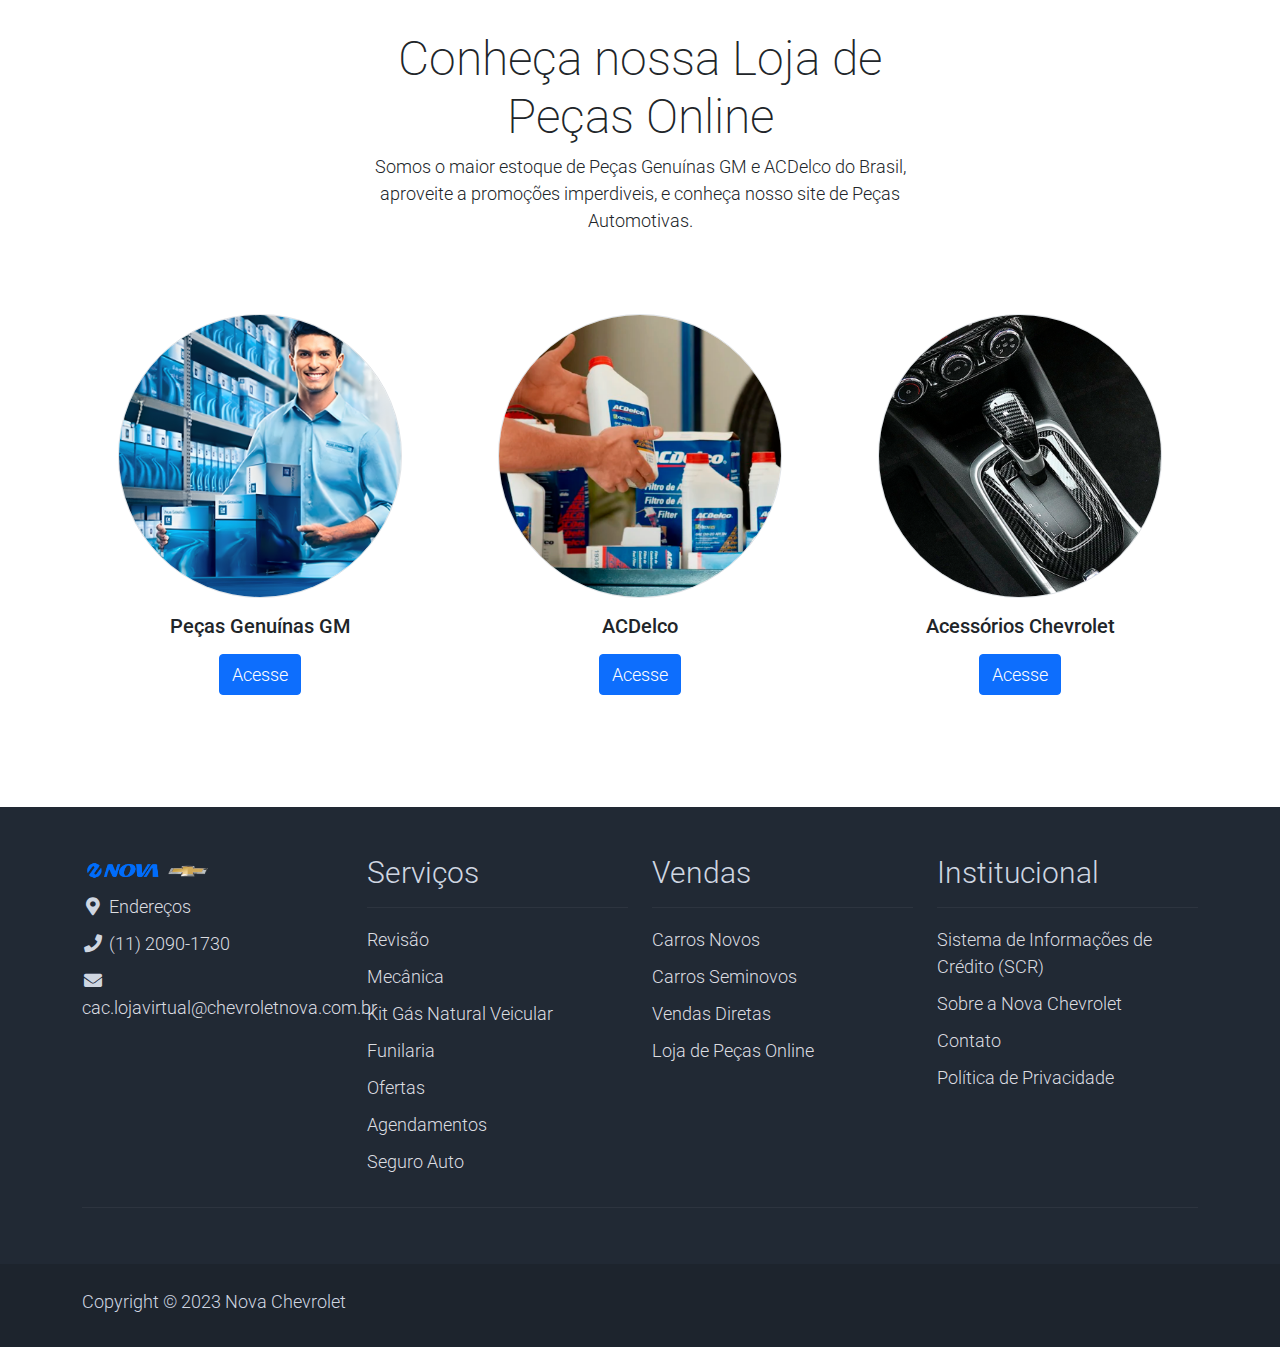
==== commit d758908c: "Update index.html" ====
--- a/index.html
+++ b/index.html
@@ -224,7 +224,7 @@
                             <p class="card-text">
                                 A Chave para uma Jornada Sem Surpresas <br>Evite Contratempos com Dicas Essenciais
                             </p>
-                            <p class="text-left"><a class="btn btn-primary">Aproveite</a></p>
+                            <p class="text-left"><a class="btn btn-primary">Acesse</a></p>
                         </div>
                     </div>
                 </div>
@@ -248,7 +248,7 @@
                             <p class="card-text">
                                 Dicas Essenciais para Adquirir um Carro Usado com Segurança e Confiança
                             </p>
-                            <p class="text-left"><a class="btn btn-primary">Aproveite</a></p>
+                            <p class="text-left"><a class="btn btn-primary">Acesse</a></p>
                         </div>
                     </div>
                 </div>
@@ -272,7 +272,7 @@
                             <p class="card-text">
                                 Fique por Dentro das Últimas Novidades no Universo GM e no Mercado Automotivo
                             </p>
-                            <p class="text-left"><a class="btn btn-primary">Aproveite</a></p>
+                            <p class="text-left"><a class="btn btn-primary">Acesse</a></p>
                         </div>
                     </div>
                 </div>
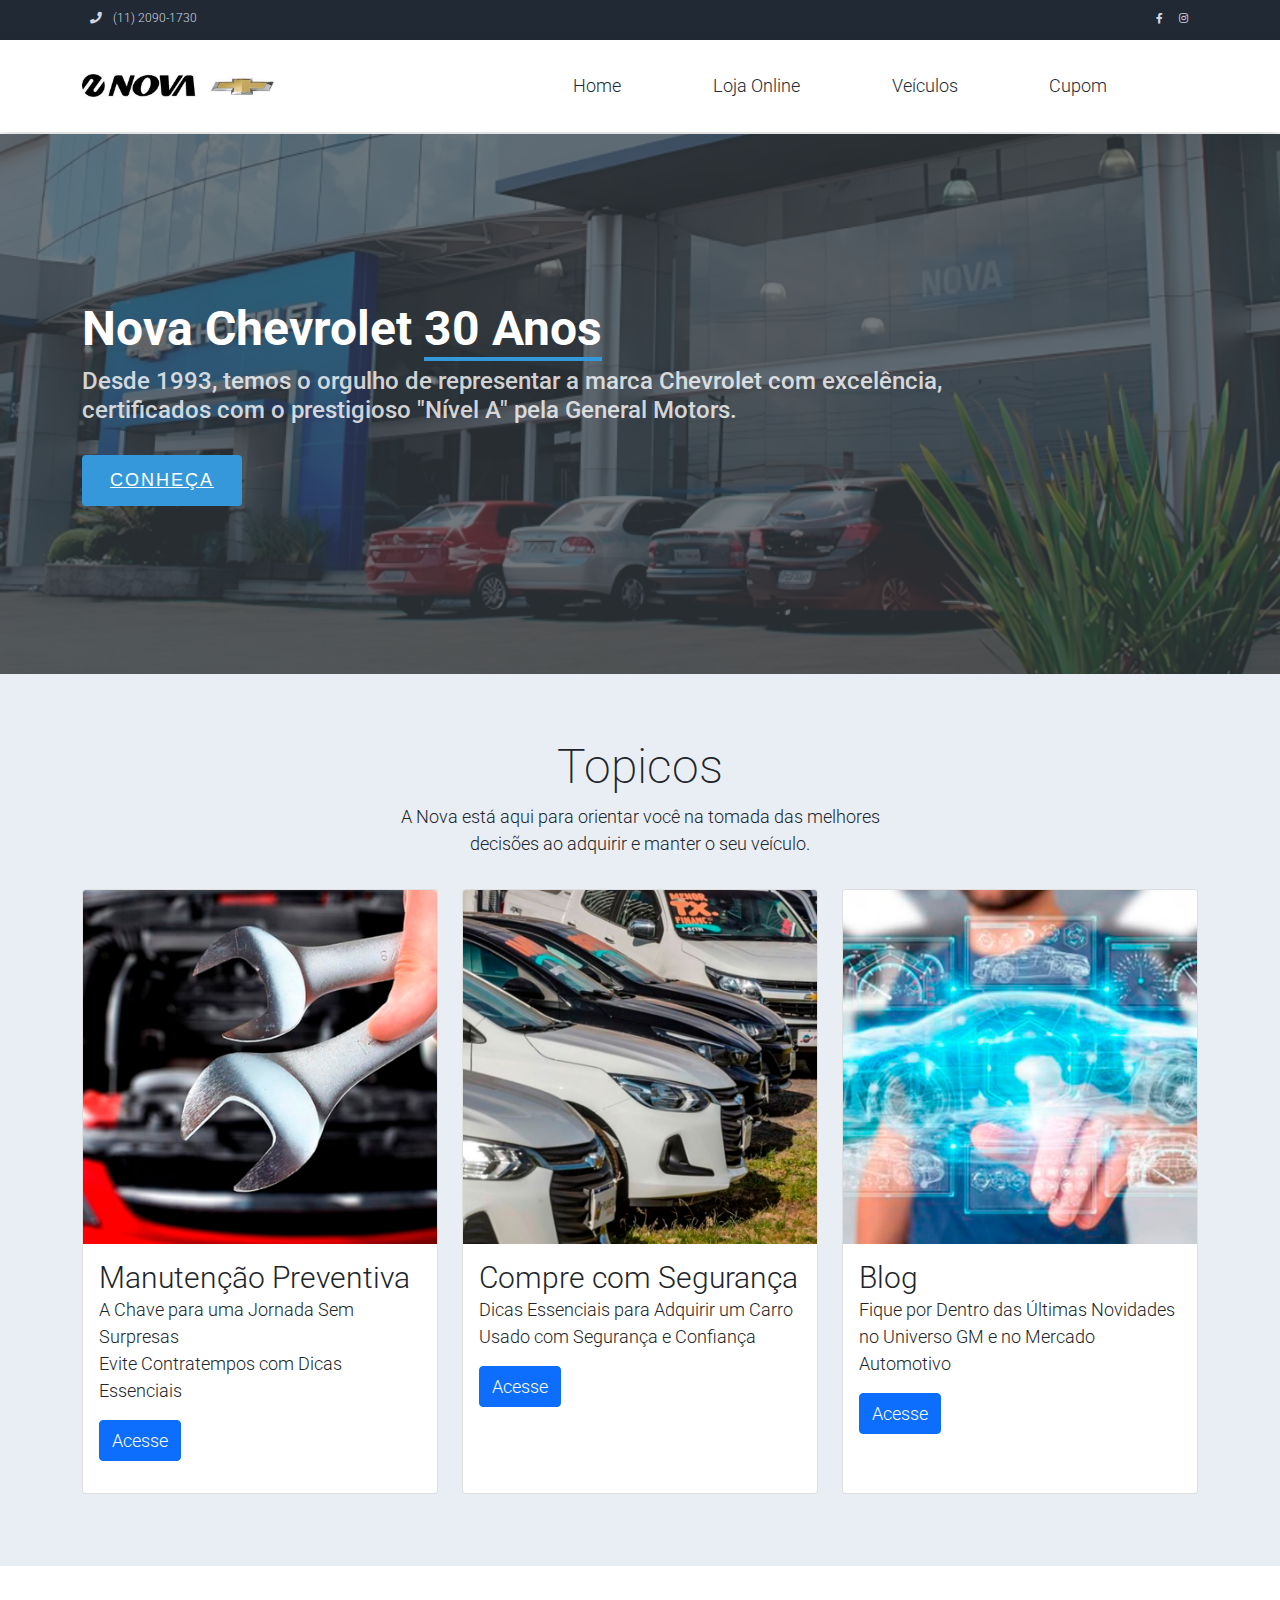
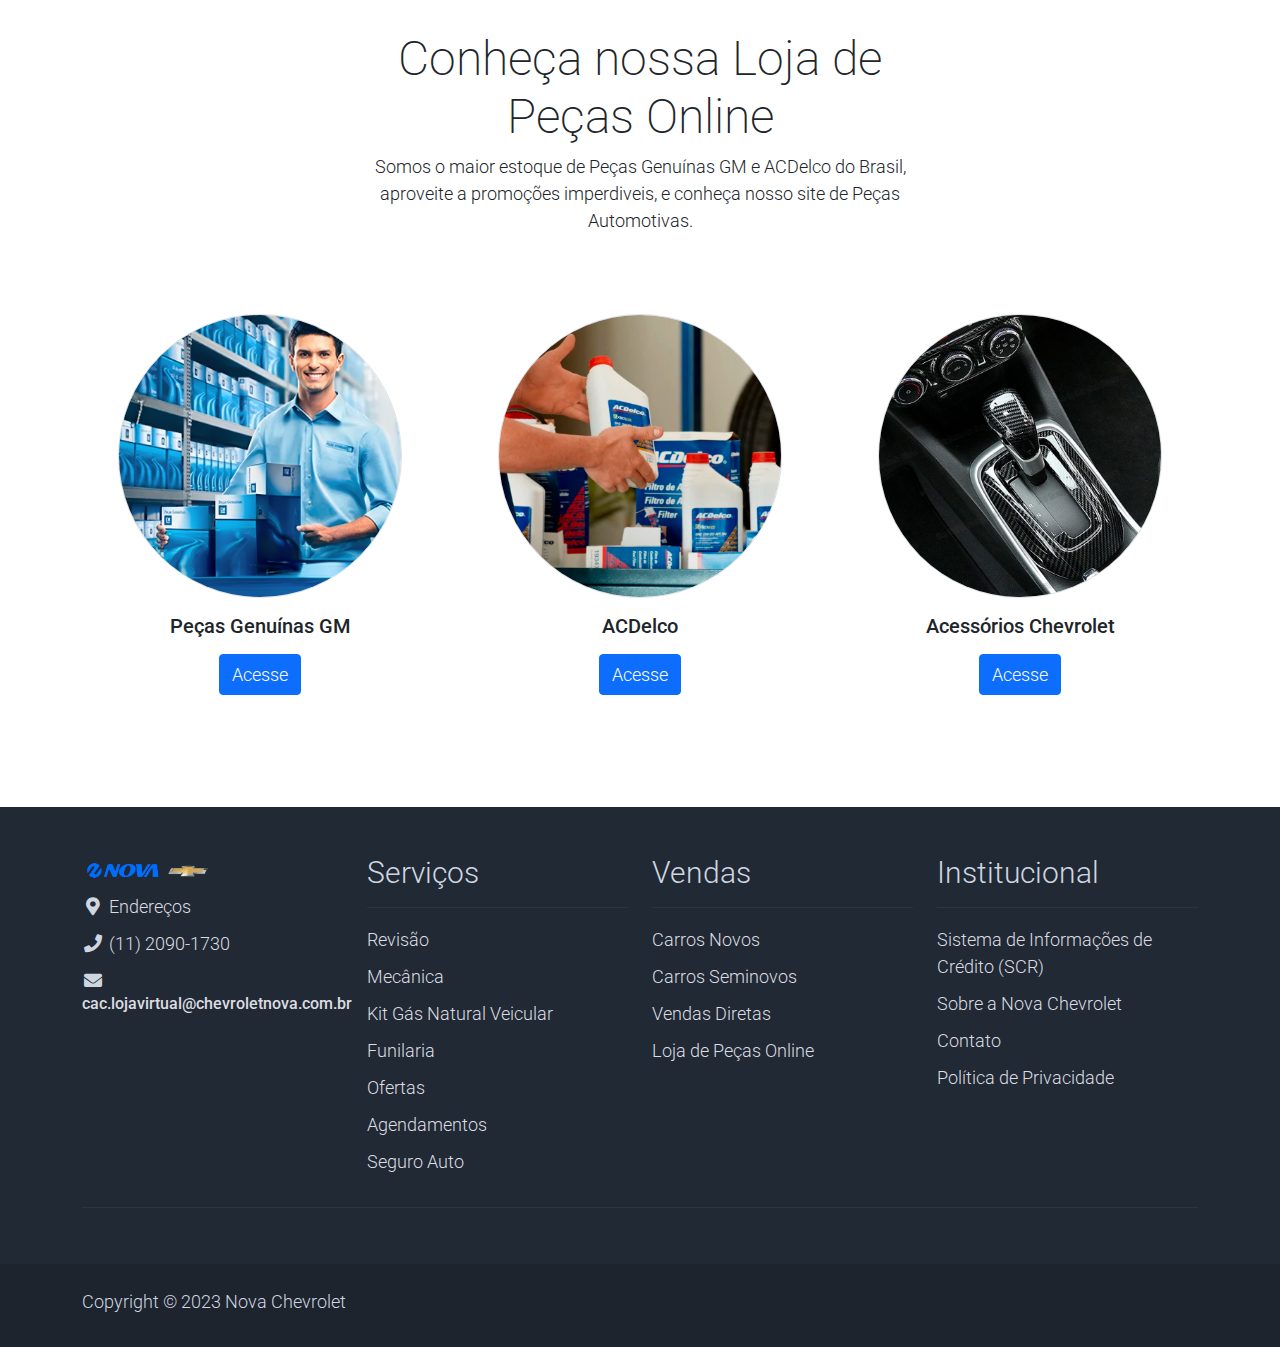
==== commit ce12dab8: "Update index.html" ====
--- a/index.html
+++ b/index.html
@@ -328,7 +328,7 @@
                         </li>
                         <li>
                             <i class="fa fa-envelope fa-fw"></i>
-                            <a class="text-decoration-none" href="mailto:info@company.com">cac.lojavirtual@chevroletnova.com.br</a>
+                           <a class="text-decoration-none" href="mailto:info@company.com"><h6>cac.lojavirtual@chevroletnova.com.br</h6></a>
                         </li>
                     </ul>
                 </div>
